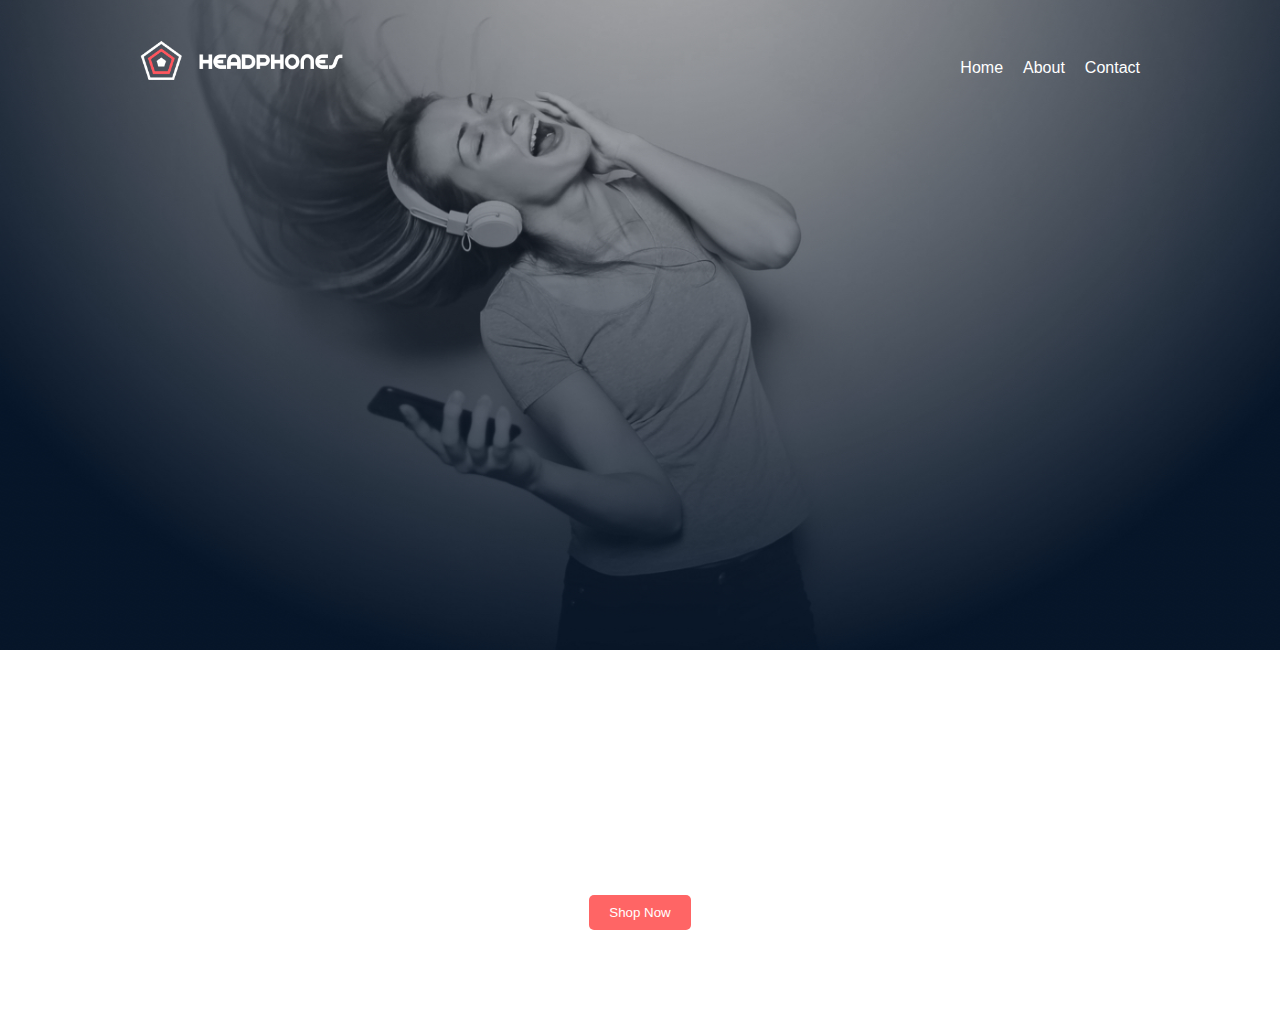
==== headphones/0-index.html @ b1ef0775 "Added all HTML and CSS files for homepage sections" ====
<!DOCTYPE html>
<html lang="en">
<head>
    <meta charset="UTF-8">
    <meta name="viewport" content="width=device-width, initial-scale=1.0">
    <title>Headphones</title>
    <!-- Link to CSS -->
    <link rel="stylesheet" href="0-styles.css">
</head>
<body>
    <!-- Header -->
    <header class="header">
        <div class="container">
            <h1 class="logo">
                <img src="images/logo_headphones.png" alt="Headphones Logo"> <!-- Add correct logo image -->
            </h1>
            <nav class="nav">
                <ul>
                    <li><a href="#home">Home</a></li>
                    <li><a href="#about">About</a></li>
                    <li><a href="#contact">Contact</a></li>
                </ul>
            </nav>
        </div>
    </header>

    <!-- Hero Section -->
    <section class="hero">
        <div class="container">
            <h1>Experience Sound Like Never Before</h1>
            <p>Discover premium headphones crafted for unparalleled audio quality.</p>
            <button class="cta">Shop Now</button>
        </div>
    </section>
</body>
</html>
---- headphones/0-styles.css ----
/* General Reset */
* {
    margin: 0;
    padding: 0;
    box-sizing: border-box;
}

/* Variables */
:root {
    --primary-color: #FF6565;
    --secondary-color: #333;
    --background-color: #f9f9f9;
    --font-family: 'Source Sans Pro', Arial, sans-serif;
}

/* Global Styles */
body {
    font-family: var(--font-family);
    line-height: 1.6;
    color: var(--secondary-color);
}

/* Header */
.header {
    background-color: #333; /* Dark background for the header */
    background-image: url('images/headphones_hero_1.jpg'); /* Ensure correct path and image */
    background-position: center center;
    background-size: cover;
    height: 650px; /* Set the height to cover the entire header */
    padding: 40px 0; /* Adjust the padding */
    color: #fff;
}

.header .container {
    max-width: 1000px;
    margin: 0 auto;
    display: flex;
    justify-content: space-between;
    align-items: center;
}

.header .logo img {
    height: 40px; /* Adjust the size of the logo */
}

.header .nav ul {
    list-style: none;
    display: flex;
    gap: 20px;
}

.header .nav a {
    text-decoration: none;
    color: #fff; /* White text for navigation links */
    font-size: 1rem;
    transition: color 0.3s ease;
}

.header .nav a:hover {
    color: var(--primary-color);
}

/* Hero Section */
.hero {
    background: url('images/hero-image.jpg') no-repeat center center/cover; /* Replace with your hero image */
    color: #fff;
    text-align: center;
    padding: 100px 20px;
}

.hero h1 {
    font-size: 2.5rem;
    margin-bottom: 20px;
}

.hero p {
    font-size: 1.2rem;
    margin-bottom: 30px;
}

.hero .cta {
    background-color: var(--primary-color);
    color: #fff;
    padding: 10px 20px;
    border: none;
    border-radius: 5px;
    cursor: pointer;
    transition: opacity 0.3s ease;
}

.hero .cta:hover {
    opacity: 0.9;
}

/* Media Query */
@media (max-width: 480px) {
    .header .container {
        flex-direction: column;
        text-align: center;
    }

    .nav ul {
        flex-direction: column;
        gap: 10px;
    }

    .hero h1 {
        font-size: 2rem;
    }

    .hero p {
        font-size: 1rem;
    }
}
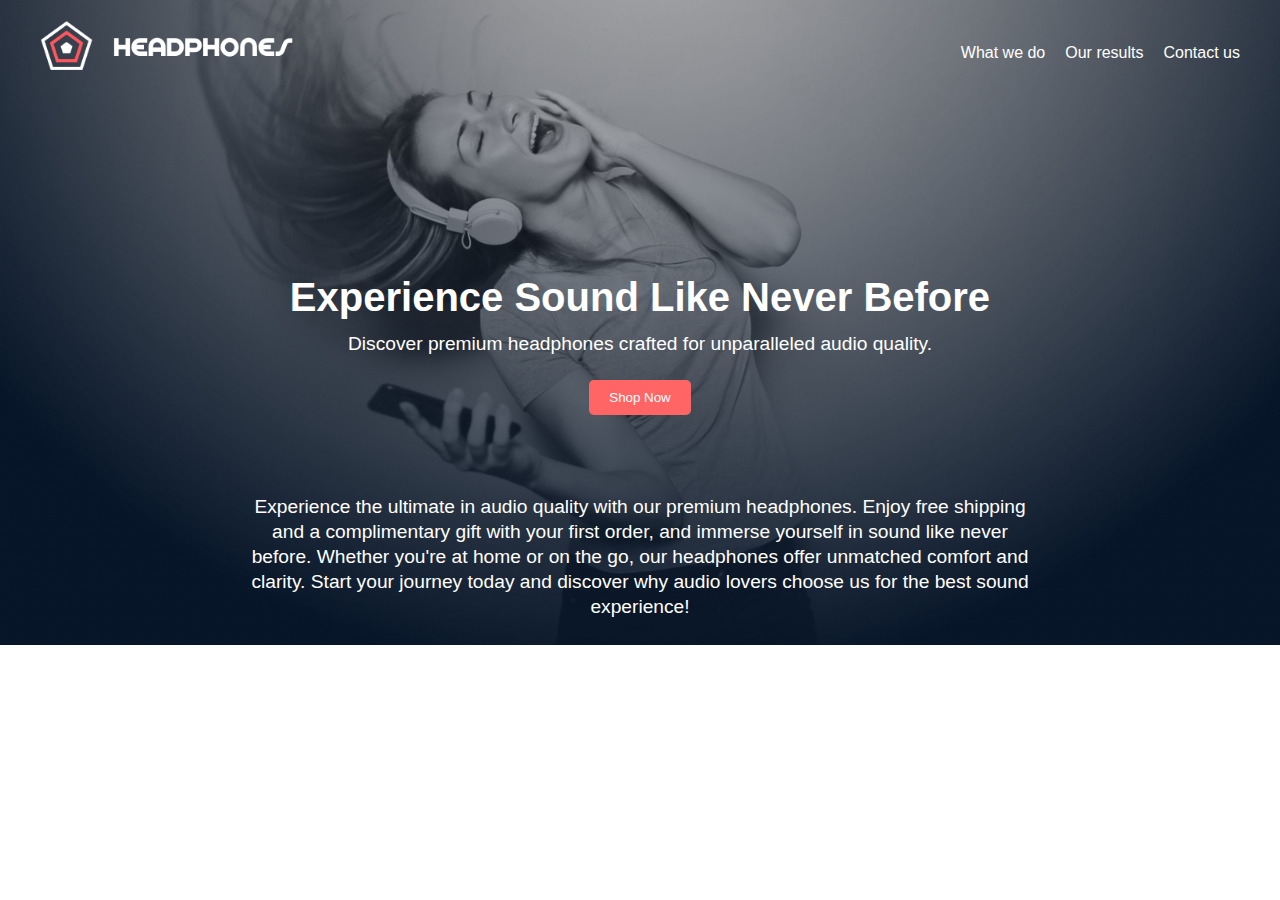
==== commit 76909ba8: "update all files" ====
--- a/headphones/0-index.html
+++ b/headphones/0-index.html
@@ -12,25 +12,26 @@
     <header class="header">
         <div class="container">
             <h1 class="logo">
-                <img src="images/logo_headphones.png" alt="Headphones Logo"> <!-- Add correct logo image -->
+                <img src="images/logo_headphones.png" alt="Headphones Logo">
             </h1>
             <nav class="nav">
                 <ul>
-                    <li><a href="#home">Home</a></li>
-                    <li><a href="#about">About</a></li>
-                    <li><a href="#contact">Contact</a></li>
+                    <li><a href="#what-we-do">What we do</a></li>
+                    <li><a href="#our-results">Our results</a></li>
+                    <li><a href="#contact-us">Contact us</a></li>
                 </ul>
             </nav>
         </div>
-    </header>
-
-    <!-- Hero Section -->
-    <section class="hero">
-        <div class="container">
+        <!-- Hero Section -->
+        <div class="hero">
             <h1>Experience Sound Like Never Before</h1>
             <p>Discover premium headphones crafted for unparalleled audio quality.</p>
             <button class="cta">Shop Now</button>
+            <p class="hero-note">Experience the ultimate in audio quality with our premium headphones. Enjoy free shipping and a 
+                complimentary gift with your first order, and immerse yourself in sound like never before. Whether you're at home 
+                or on the go, our headphones offer unmatched comfort and clarity. Start your journey today and discover why audio 
+                lovers choose us for the best sound experience!</p>
         </div>
-    </section>
+    </header>
 </body>
 </html>--- a/headphones/0-styles.css
+++ b/headphones/0-styles.css
@@ -1,4 +1,4 @@
-/* General Reset */
+/* Reset CSS */
 * {
     margin: 0;
     padding: 0;
@@ -9,7 +9,6 @@
 :root {
     --primary-color: #FF6565;
     --secondary-color: #333;
-    --background-color: #f9f9f9;
     --font-family: 'Source Sans Pro', Arial, sans-serif;
 }
 
@@ -22,25 +21,32 @@
 
 /* Header */
 .header {
-    background-color: #333; /* Dark background for the header */
-    background-image: url('images/headphones_hero_1.jpg'); /* Ensure correct path and image */
+    background-image: url('images/headphones_hero_1.jpg'); /* Single background image */
     background-position: center center;
     background-size: cover;
-    height: 650px; /* Set the height to cover the entire header */
-    padding: 40px 0; /* Adjust the padding */
+    height: 645px; /* Ensure the entire header is covered */
     color: #fff;
+    display: flex;
+    flex-direction: column;
+    justify-content: space-between;
+    align-items: center;
+    text-align: center;
+    padding: 20px;
+    position: relative;
 }
 
+/* Logo and Navigation Styling */
 .header .container {
-    max-width: 1000px;
-    margin: 0 auto;
     display: flex;
     justify-content: space-between;
     align-items: center;
+    width: 100%;
+    max-width: 1200px;
+    margin: 0 auto;
 }
 
 .header .logo img {
-    height: 40px; /* Adjust the size of the logo */
+    height: 50px;
 }
 
 .header .nav ul {
@@ -51,7 +57,7 @@
 
 .header .nav a {
     text-decoration: none;
-    color: #fff; /* White text for navigation links */
+    color: #fff;
     font-size: 1rem;
     transition: color 0.3s ease;
 }
@@ -62,20 +68,22 @@
 
 /* Hero Section */
 .hero {
-    background: url('images/hero-image.jpg') no-repeat center center/cover; /* Replace with your hero image */
-    color: #fff;
-    text-align: center;
-    padding: 100px 20px;
+    display: flex;
+    flex-direction: column;
+    justify-content: center;
+    align-items: center;
+    flex-grow: 1; /* Push content to fill available space */
 }
 
 .hero h1 {
     font-size: 2.5rem;
-    margin-bottom: 20px;
+    margin-bottom: 0px;
+    margin-top: 180px; /* Drop down the heading */
 }
 
 .hero p {
     font-size: 1.2rem;
-    margin-bottom: 30px;
+    margin-bottom: 20px; /* Adjusted margin for better spacing */
 }
 
 .hero .cta {
@@ -90,6 +98,17 @@
 
 .hero .cta:hover {
     opacity: 0.9;
+}
+
+/* Hero Note Section */
+.hero-note {
+    font-size: 1rem; /* Default font size */
+    margin-top: 80px; /* Adjust space from other elements */
+    color: #fff; /* White text */
+    width: 100%; /* Full width of container */
+    max-width: 800px; /* Maximum width for better readability */
+    text-align: center; /* Center text */
+    line-height: 1.3; /* Adjust line height */
 }
 
 /* Media Query */
@@ -111,4 +130,8 @@
     .hero p {
         font-size: 1rem;
     }
+
+    .hero-note {
+        font-size: 0.9rem; /* Smaller font size for mobile */
+    }
 }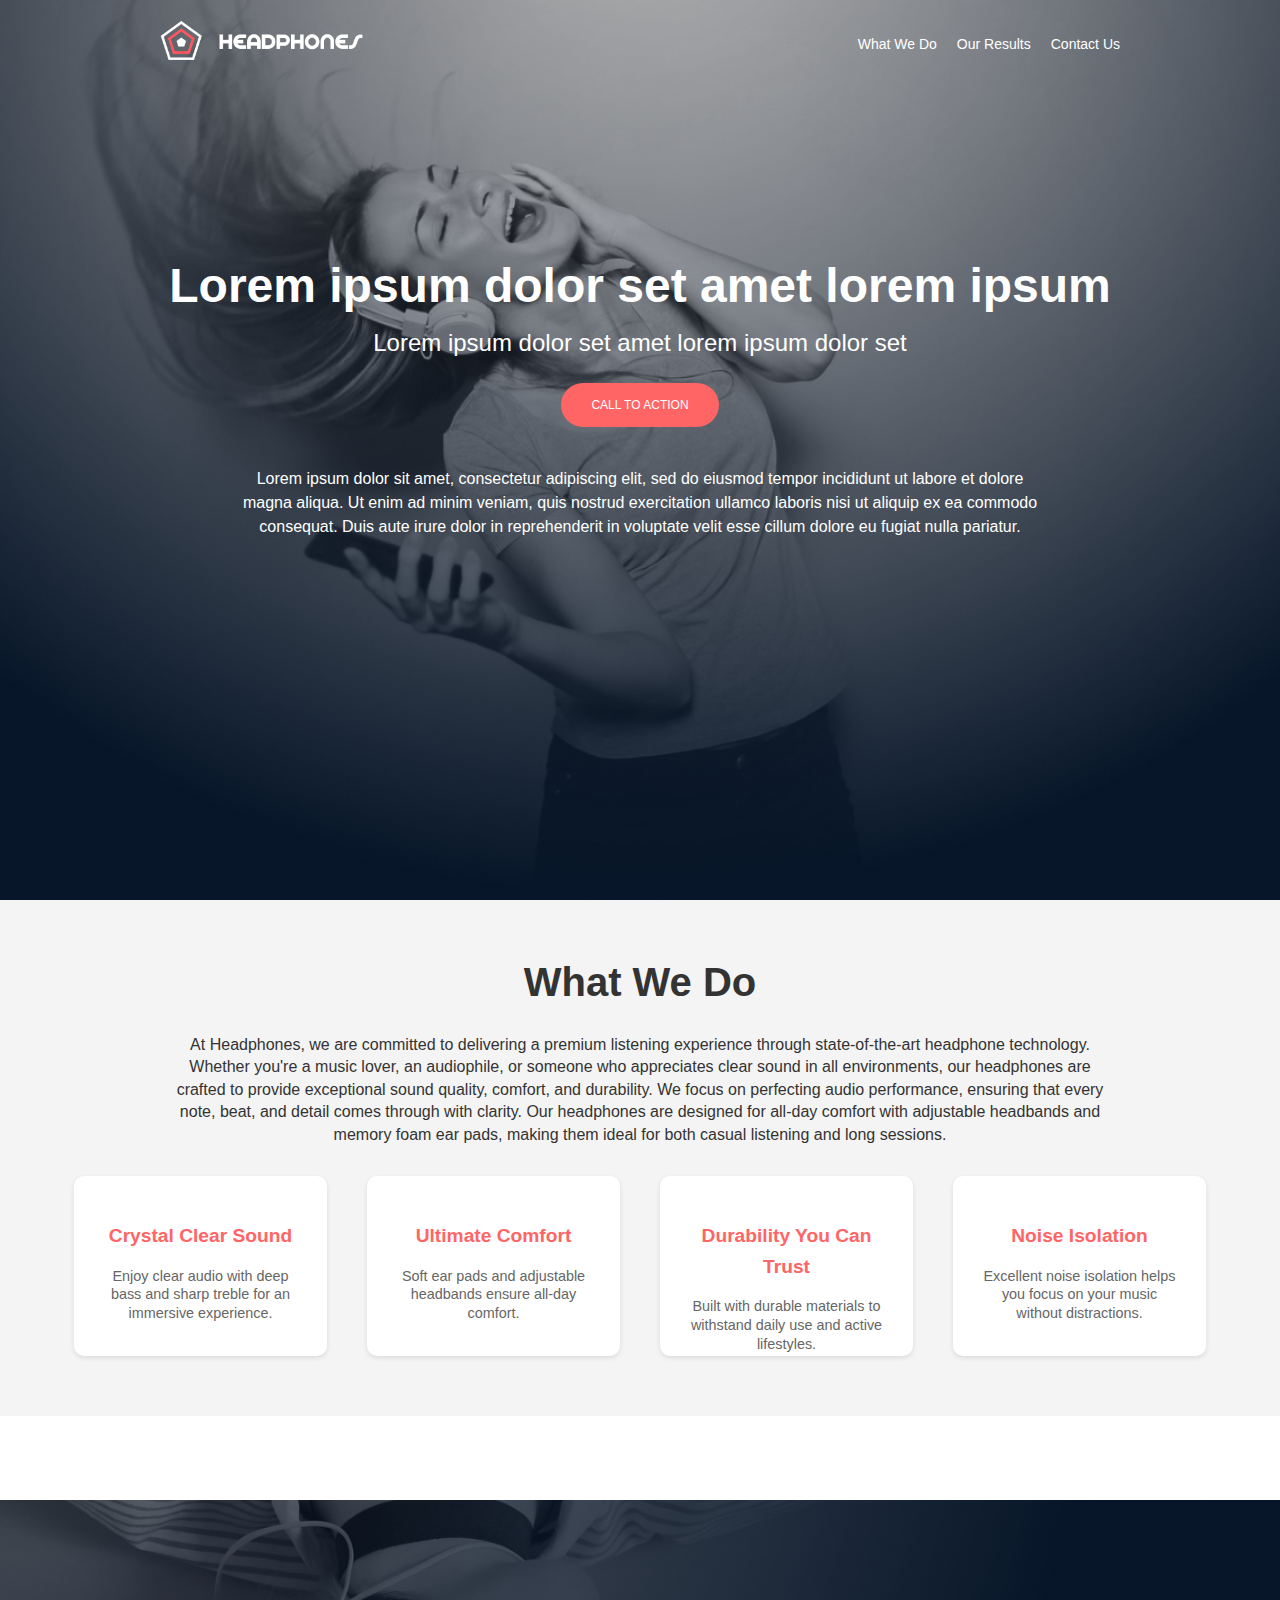
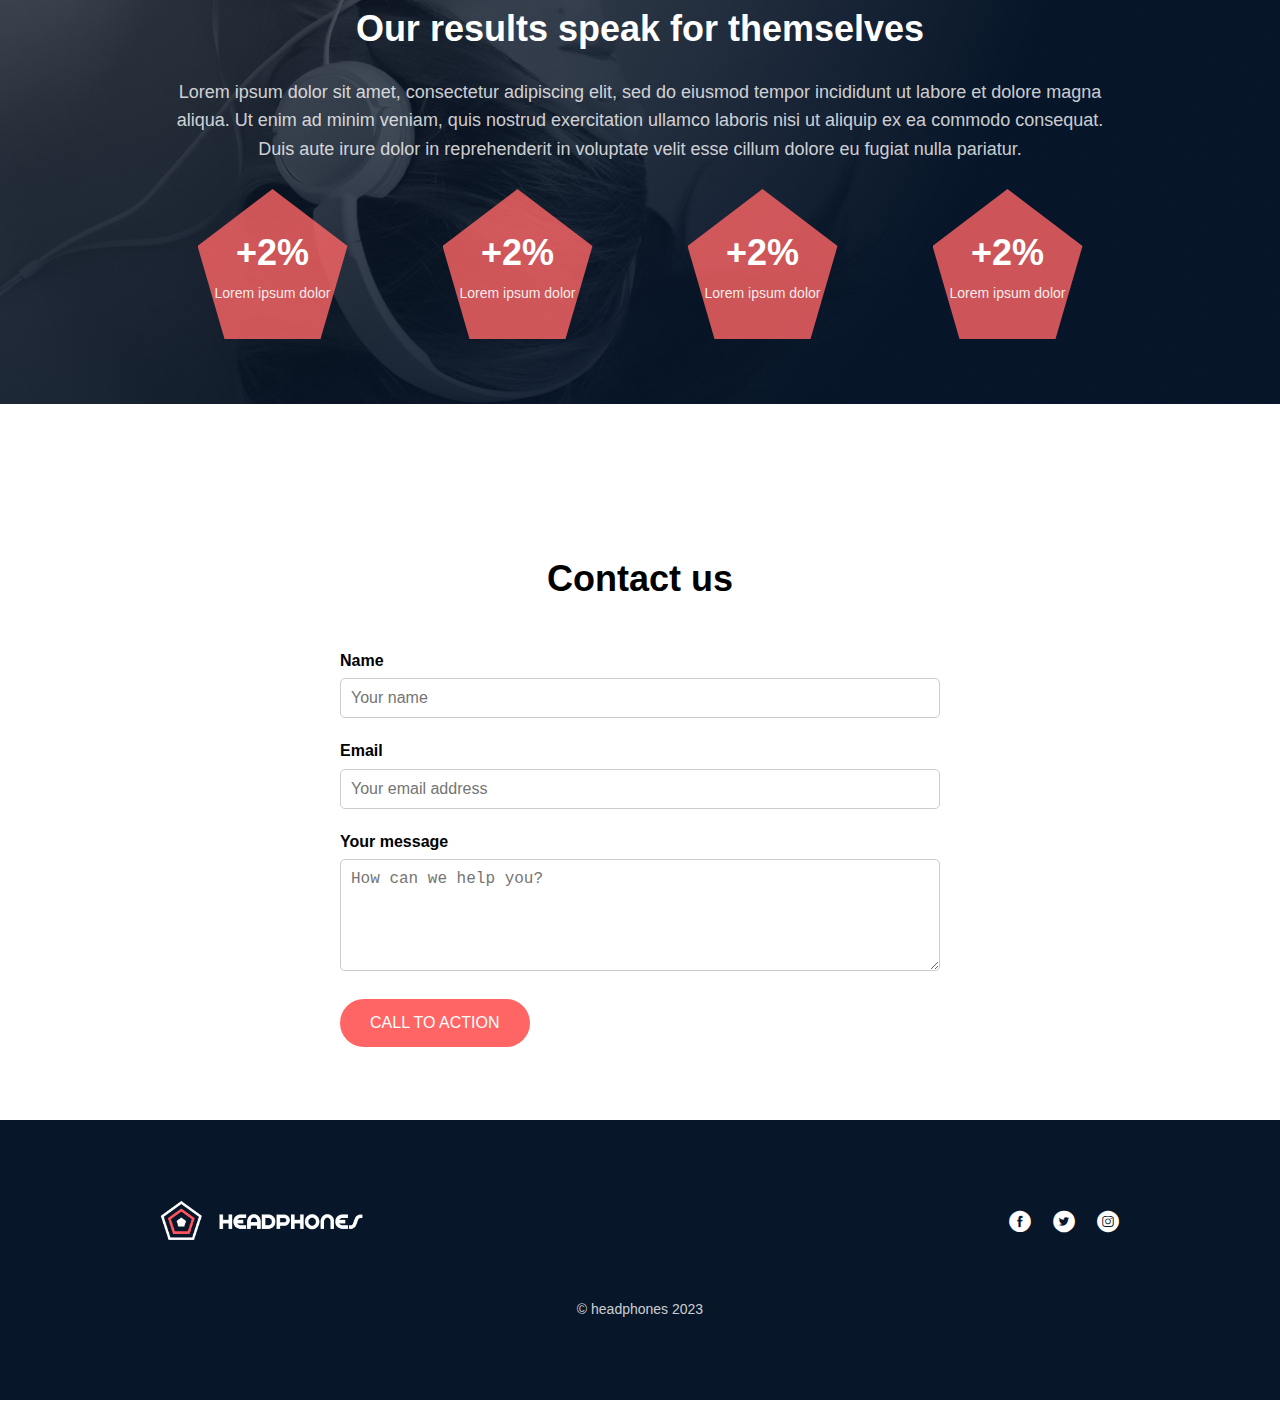
==== commit 5110bb31: "Updated all index files, styles, and folders" ====
--- a/headphones/0-index.html
+++ b/headphones/0-index.html
@@ -1,37 +1,53 @@
 <!DOCTYPE html>
 <html lang="en">
 <head>
-    <meta charset="UTF-8">
-    <meta name="viewport" content="width=device-width, initial-scale=1.0">
-    <title>Headphones</title>
-    <!-- Link to CSS -->
-    <link rel="stylesheet" href="0-styles.css">
+  <meta charset="UTF-8">
+  <meta name="viewport" content="width=device-width, initial-scale=1.0">
+  <title>Headphones</title>
+  <link rel="stylesheet" href="0-styles.css"> <!-- Link to the main stylesheet -->
+  <!-- Link to the custom font icons -->
+  <link rel="stylesheet" href="holberton_school-icon/holberton_school-icon.css">
 </head>
 <body>
-    <!-- Header -->
-    <header class="header">
-        <div class="container">
-            <h1 class="logo">
-                <img src="images/logo_headphones.png" alt="Headphones Logo">
-            </h1>
-            <nav class="nav">
-                <ul>
-                    <li><a href="#what-we-do">What we do</a></li>
-                    <li><a href="#our-results">Our results</a></li>
-                    <li><a href="#contact-us">Contact us</a></li>
-                </ul>
-            </nav>
-        </div>
-        <!-- Hero Section -->
-        <div class="hero">
-            <h1>Experience Sound Like Never Before</h1>
-            <p>Discover premium headphones crafted for unparalleled audio quality.</p>
-            <button class="cta">Shop Now</button>
-            <p class="hero-note">Experience the ultimate in audio quality with our premium headphones. Enjoy free shipping and a 
-                complimentary gift with your first order, and immerse yourself in sound like never before. Whether you're at home 
-                or on the go, our headphones offer unmatched comfort and clarity. Start your journey today and discover why audio 
-                lovers choose us for the best sound experience!</p>
-        </div>
-    </header>
+  <!-- Header Section -->
+  <header class="header">
+    <div class="container">
+      <!-- Logo -->
+      <div class="logo">
+        <img src="images/logo_headphones.png" alt="Headphones Logo">
+      </div>
+      <!-- Navigation Menu -->
+      <nav class="navbar">
+        <ul class="nav-list">
+          <li class="nav-item"><a href="#what-we-do">what we do</a></li>
+          <li class="nav-item"><a href="#our-results">our results</a></li>
+          <li class="nav-item"><a href="#contact-us">contact us</a></li>
+        </ul>
+      </nav>
+    </div>
+    <!-- Hero Section -->
+    <section class="hero">
+      <h1 class="hero-title">Lorem ipsum dolor set amet lorem ipsum</h1>
+      <p class="hero-subtitle">Lorem ipsum dolor set amet lorem ipsum dolor set</p>
+      <button class="hero-button">CALL TO ACTION</button>
+      <p class="hero-description">
+        Lorem ipsum dolor sit amet, consectetur adipiscing elit, sed do eiusmod tempor incididunt ut labore et dolore magna aliqua. 
+        Ut enim ad minim veniam, quis nostrud exercitation ullamco laboris nisi ut aliquip ex ea commodo consequat. Duis aute irure 
+        dolor in reprehenderit in voluptate velit esse cillum dolore eu fugiat nulla pariatur.
+      </p>
+    </section>
+  </header>
+
+  <!-- What We Do Section (Task 2) -->
+  <object id="what-we-do" type="text/html" data="1-index.html"></object>
+
+  <!-- Our Results Section (Task 3 + Task 6) -->
+  <object id="our-results" type="text/html" data="2-index.html"></object>
+
+  <!-- Contact Us Section (Task 4) -->
+  <object id="contact-us" type="text/html" data="3-index.html"></object>
+
+  <!-- Footer Section (Task 5) -->
+  <object id="footer" type="text/html" data="4-index.html"></object>
 </body>
 </html>--- a/headphones/0-styles.css
+++ b/headphones/0-styles.css
@@ -5,133 +5,188 @@
     box-sizing: border-box;
 }
 
-/* Variables */
-:root {
-    --primary-color: #FF6565;
-    --secondary-color: #333;
-    --font-family: 'Source Sans Pro', Arial, sans-serif;
+/* Set base font and color */
+body {
+    font-family: 'Source Sans Pro', sans-serif;
+    color: #fff;
+    line-height: 1.6;
 }
 
-/* Global Styles */
-body {
-    font-family: var(--font-family);
-    line-height: 1.6;
-    color: var(--secondary-color);
+/* Header Styles */
+.header {
+    background-image: url('images/headphones_hero_1.jpg');
+    background-size: cover;
+    background-position: center;
+    height: 100vh;
+    display: flex;
+    flex-direction: column;
+    align-items: center;
+    justify-content: flex-start;
+    text-align: center;
+    padding: 0;
 }
 
-/* Header */
-.header {
-    background-image: url('images/headphones_hero_1.jpg'); /* Single background image */
-    background-position: center center;
-    background-size: cover;
-    height: 645px; /* Ensure the entire header is covered */
-    color: #fff;
-    display: flex;
-    flex-direction: column;
-    justify-content: space-between;
-    align-items: center;
-    text-align: center;
-    padding: 20px;
-    position: relative;
-}
-
-/* Logo and Navigation Styling */
-.header .container {
+.container {
+    width: 100%;
+    max-width: 1000px;
+    margin: 0 auto;
     display: flex;
     justify-content: space-between;
     align-items: center;
-    width: 100%;
-    max-width: 1200px;
-    margin: 0 auto;
+    padding: 20px 20px 0;
 }
 
-.header .logo img {
-    height: 50px;
+/* LOGO */
+.logo img {
+    height: 40px;
 }
 
-.header .nav ul {
+/* Navbar (Desktop) */
+.navbar .nav-list {
     list-style: none;
     display: flex;
     gap: 20px;
+    margin: 0;
+    padding: 0;
 }
 
-.header .nav a {
+.navbar .nav-item a {
+    color: #fff;
     text-decoration: none;
-    color: #fff;
-    font-size: 1rem;
-    transition: color 0.3s ease;
+    text-transform: capitalize;
+    font-size: 14px;
 }
 
-.header .nav a:hover {
-    color: var(--primary-color);
+.navbar .nav-item a:hover,
+.navbar .nav-item a:active {
+    color: #FF6565;
 }
 
-/* Hero Section */
-.hero {
-    display: flex;
-    flex-direction: column;
-    justify-content: center;
-    align-items: center;
-    flex-grow: 1; /* Push content to fill available space */
+/* Responsive Navigation Menu for Mobile */
+.menu-toggle {
+    display: none;
+    font-size: 24px;
+    color: white;
+    background: none;
+    border: none;
+    cursor: pointer;
 }
 
-.hero h1 {
-    font-size: 2.5rem;
-    margin-bottom: 0px;
-    margin-top: 180px; /* Drop down the heading */
-}
-
-.hero p {
-    font-size: 1.2rem;
-    margin-bottom: 20px; /* Adjusted margin for better spacing */
-}
-
-.hero .cta {
-    background-color: var(--primary-color);
-    color: #fff;
-    padding: 10px 20px;
-    border: none;
-    border-radius: 5px;
-    cursor: pointer;
-    transition: opacity 0.3s ease;
-}
-
-.hero .cta:hover {
-    opacity: 0.9;
-}
-
-/* Hero Note Section */
-.hero-note {
-    font-size: 1rem; /* Default font size */
-    margin-top: 80px; /* Adjust space from other elements */
-    color: #fff; /* White text */
-    width: 100%; /* Full width of container */
-    max-width: 800px; /* Maximum width for better readability */
-    text-align: center; /* Center text */
-    line-height: 1.3; /* Adjust line height */
-}
-
-/* Media Query */
-@media (max-width: 480px) {
-    .header .container {
+@media (max-width: 768px) {
+    .navbar {
+        display: none;
         flex-direction: column;
+        position: absolute;
+        top: 60px;
+        left: 0;
+        width: 100%;
+        background: rgba(0, 0, 0, 0.9);
         text-align: center;
     }
 
-    .nav ul {
+    .navbar .nav-list {
         flex-direction: column;
         gap: 10px;
     }
 
-    .hero h1 {
-        font-size: 2rem;
+    .menu-toggle {
+        display: block;
     }
 
-    .hero p {
-        font-size: 1rem;
+    .navbar.active {
+        display: flex;
+    }
+}
+
+/* Hero Section Styles */
+.hero {
+    margin-top: 180px;
+}
+
+.hero-title {
+    font-size: 48px;
+    font-weight: bold;
+    margin-bottom: 0px;
+}
+
+.hero-subtitle {
+    font-size: 24px;
+    margin-bottom: 20px;
+}
+
+.hero-button {
+    background-color: #FF6565;
+    color: #fff;
+    border: none;
+    padding: 15px 30px;
+    font-size: 12px;
+    text-transform: uppercase;
+    cursor: pointer;
+    margin-bottom: 40px;
+    border-radius: 25px;
+}
+
+.hero-button:hover,
+.hero-button:active {
+    opacity: 0.9;
+}
+
+.hero-description {
+    max-width: 800px;
+    margin: 0 auto;
+    font-size: 16px;
+    line-height: 1.5;
+}
+
+/* Individual Heights for Each Section */
+#what-we-do {
+    height: auto;
+    min-height: 600px;
+}
+
+#our-results {
+    height: auto;
+    min-height: 600px;
+}
+
+#contact-us {
+    height: auto;
+    min-height: 620px;
+}
+
+#footer {
+    height: auto;
+    min-height: 300px;
+}
+
+/* Ensure embedded objects fit their content */
+object {
+    display: block;
+    width: 100%;
+    border: none;
+    overflow: hidden;
+}
+
+/* Mobile View Adjustments */
+@media (max-width: 480px) {
+    .hero {
+        margin-top: 100px;
     }
 
-    .hero-note {
-        font-size: 0.9rem; /* Smaller font size for mobile */
+    .hero-title {
+        font-size: 32px;
+    }
+
+    .hero-subtitle {
+        font-size: 18px;
+    }
+
+    .hero-description {
+        font-size: 14px;
+    }
+
+    object {
+        height: auto;
+        min-height: 400px;
     }
 }--- a/headphones/holberton_school-icon/holberton_school-icon.css
+++ b/headphones/holberton_school-icon/holberton_school-icon.css
@@ -0,0 +1,90 @@
+@font-face {
+  font-family: 'holberton_school-icon';
+  src:  url('fonts/holberton_school-icon.eot?sq4eq4');
+  src:  url('fonts/holberton_school-icon.eot?sq4eq4#iefix') format('embedded-opentype'),
+    url('fonts/holberton_school-icon.ttf?sq4eq4') format('truetype'),
+    url('fonts/holberton_school-icon.woff?sq4eq4') format('woff'),
+    url('fonts/holberton_school-icon.svg?sq4eq4#holberton_school-icon') format('svg');
+  font-weight: normal;
+  font-style: normal;
+  font-display: block;
+}
+
+[class^="holberton_school-icon-"], [class*=" holberton_school-icon-"] {
+  /* use !important to prevent issues with browser extensions that change fonts */
+  font-family: 'holberton_school-icon' !important;
+  speak: none;
+  font-style: normal;
+  font-weight: normal;
+  font-variant: normal;
+  text-transform: none;
+  line-height: 1;
+
+  /* Better Font Rendering =========== */
+  -webkit-font-smoothing: antialiased;
+  -moz-osx-font-smoothing: grayscale;
+}
+
+.holberton_school-icon-arrow_1:before {
+  content: "\e900";
+}
+.holberton_school-icon-arrow_2:before {
+  content: "\e901";
+}
+.holberton_school-icon-arrow_3:before {
+  content: "\e902";
+}
+.holberton_school-icon-arrow_4:before {
+  content: "\e903";
+}
+.holberton_school-icon-arrow_5:before {
+  content: "\e904";
+}
+.holberton_school-icon-check:before {
+  content: "\e905";
+}
+.holberton_school-icon-ic_bag:before {
+  content: "\e906";
+}
+.holberton_school-icon-ic_cart:before {
+  content: "\e907";
+}
+.holberton_school-icon-ic_facebook:before {
+  content: "\e908";
+}
+.holberton_school-icon-ic_hearing:before {
+  content: "\e909";
+}
+.holberton_school-icon-ic_instagram:before {
+  content: "\e90a";
+}
+.holberton_school-icon-ic_laptop:before {
+  content: "\e90b";
+}
+.holberton_school-icon-ic_money:before {
+  content: "\e90c";
+}
+.holberton_school-icon-ic_music:before {
+  content: "\e90d";
+}
+.holberton_school-icon-ic_sound:before {
+  content: "\e90e";
+}
+.holberton_school-icon-ic_twitter:before {
+  content: "\e90f";
+}
+.holberton_school-icon-ic_video:before {
+  content: "\e910";
+}
+.holberton_school-icon-menu:before {
+  content: "\e911";
+}
+.holberton_school-icon-search_1:before {
+  content: "\e912";
+}
+.holberton_school-icon-search_2:before {
+  content: "\e913";
+}
+.holberton_school-icon-star:before {
+  content: "\e914";
+}
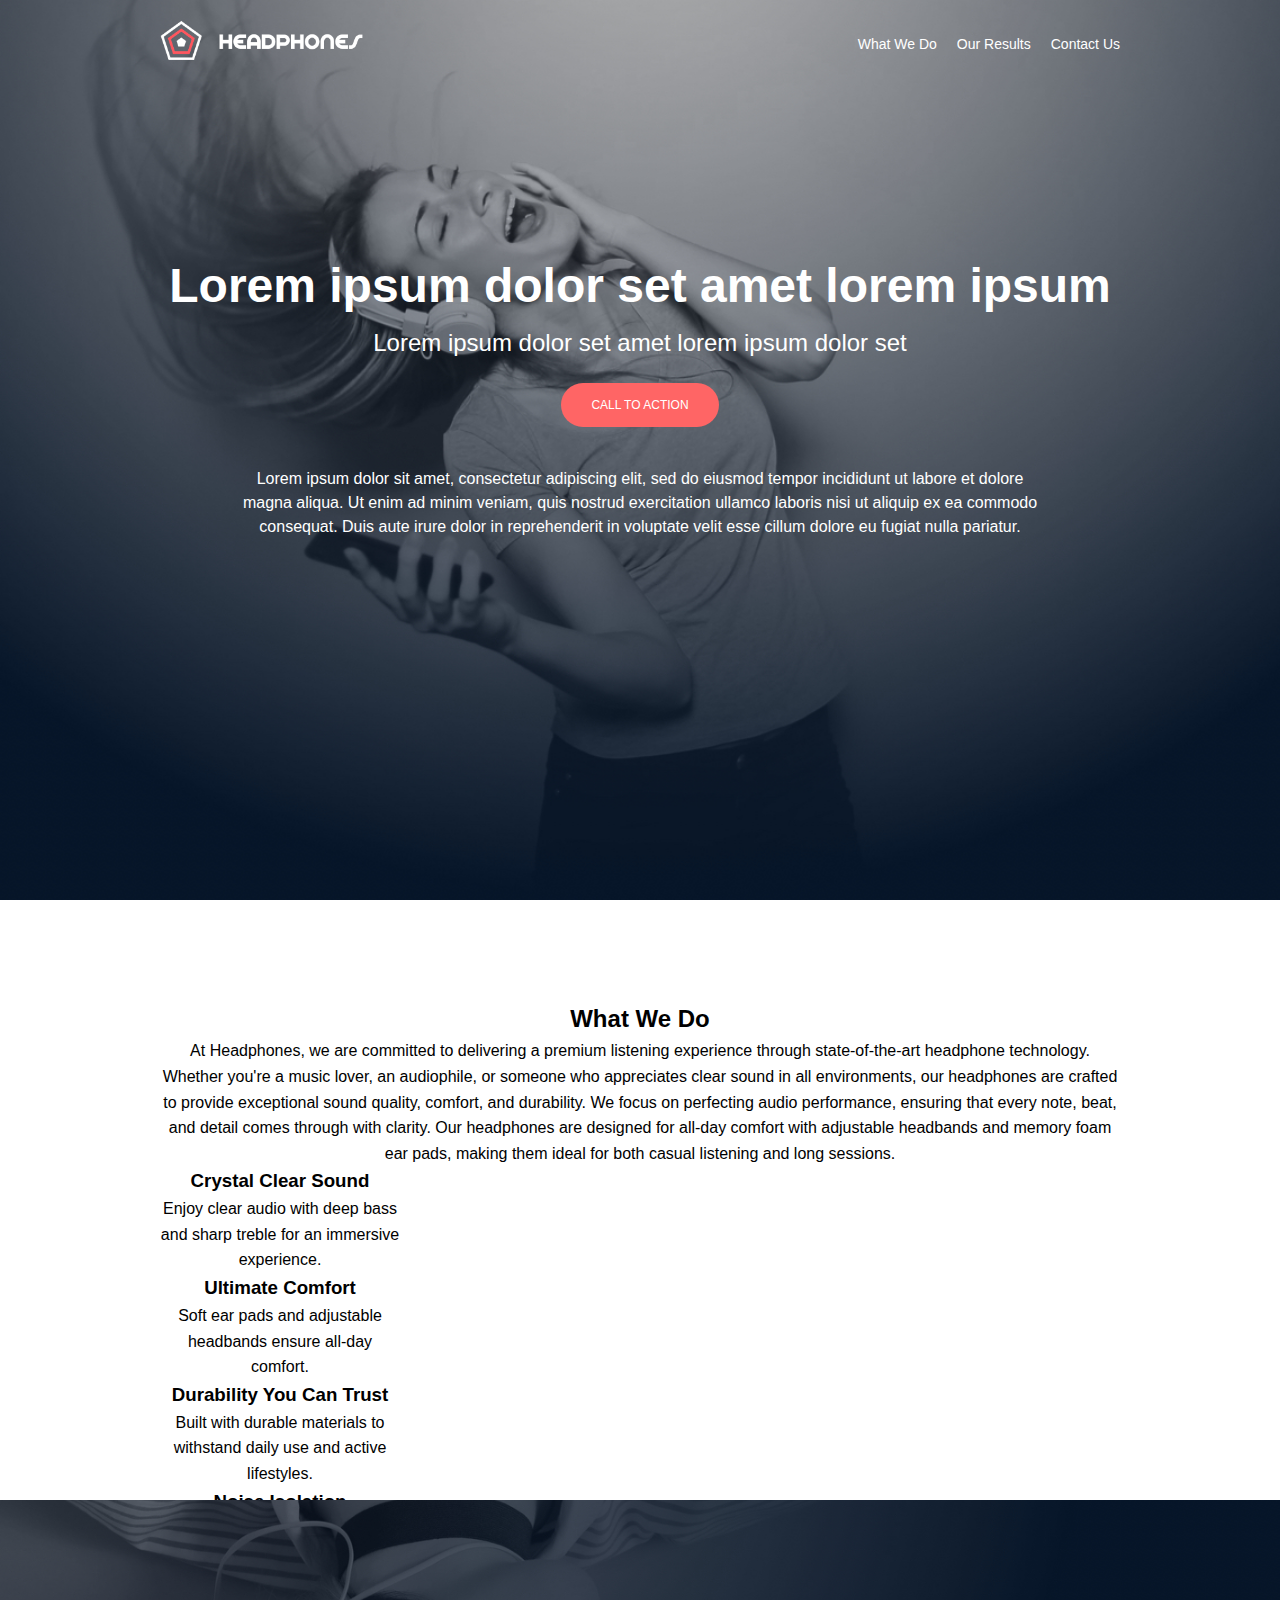
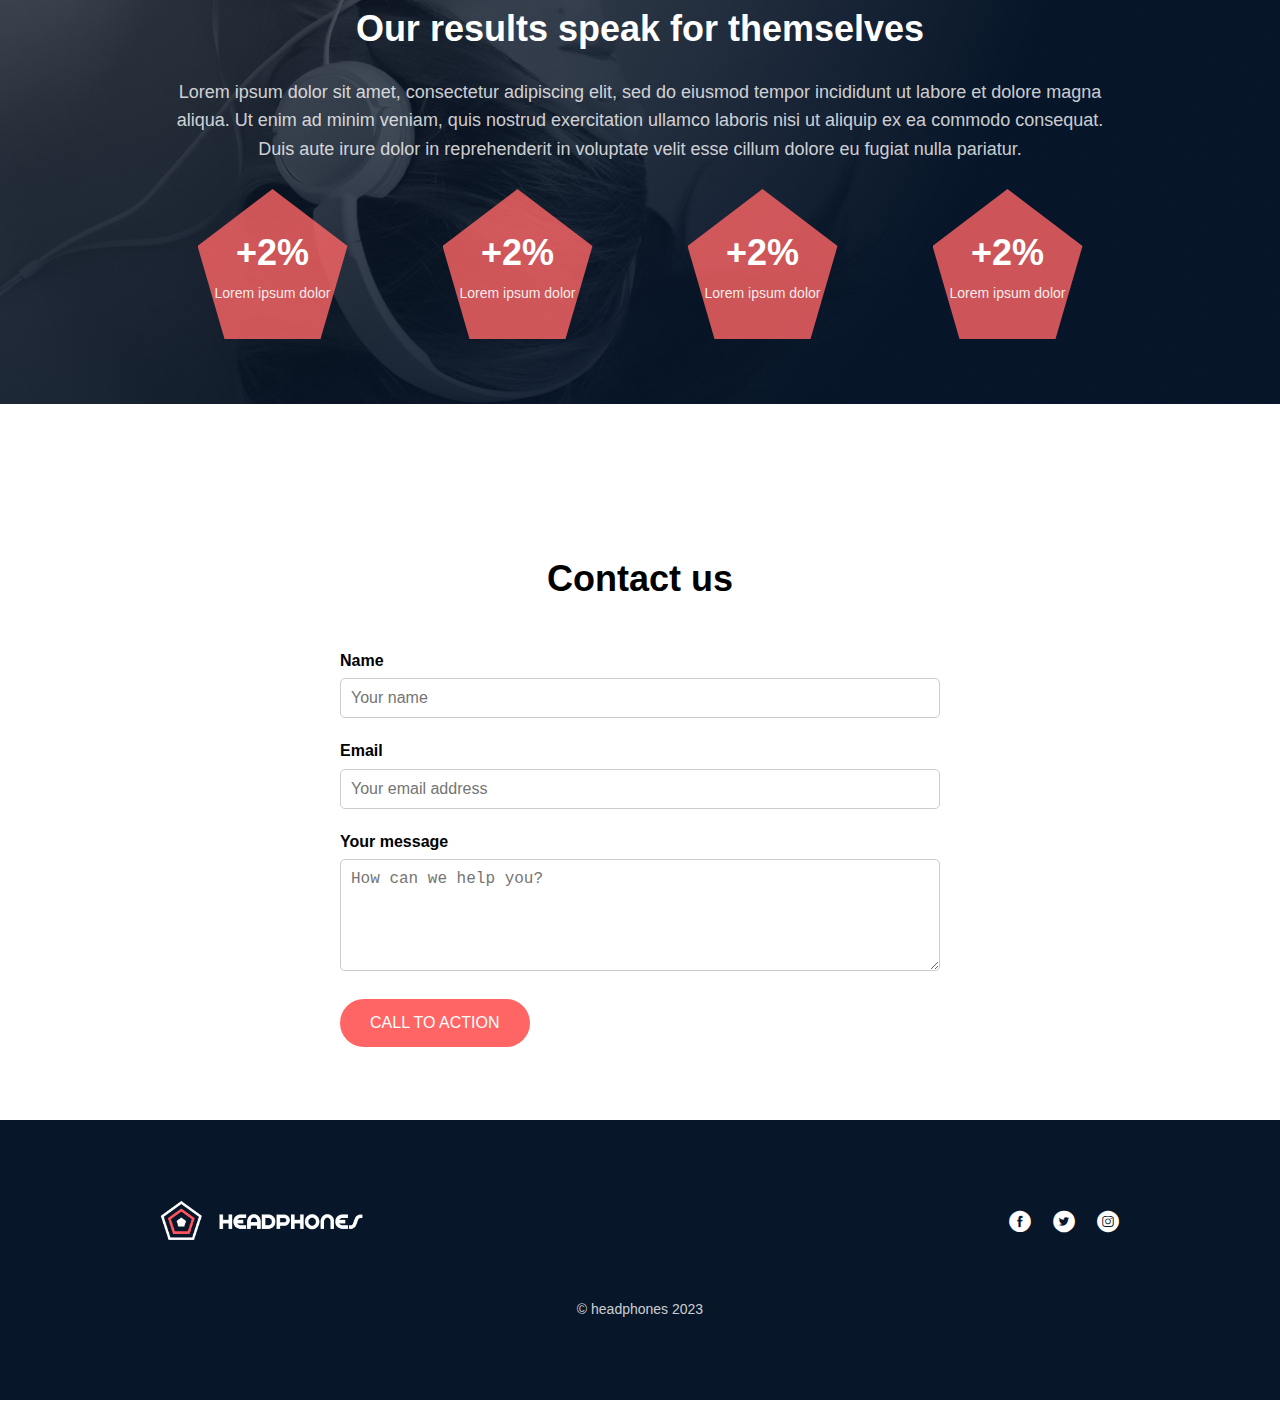
==== commit dff7badb: "Update all index, styles files" ====
--- a/headphones/0-index.html
+++ b/headphones/0-index.html
@@ -16,6 +16,11 @@
       <div class="logo">
         <img src="images/logo_headphones.png" alt="Headphones Logo">
       </div>
+
+    <!-- Hidden checkbox to control menu -->
+    <input type="checkbox" id="menu-checkbox">
+    <label for="menu-checkbox" class="menu-toggle">☰</label>
+
       <!-- Navigation Menu -->
       <nav class="navbar">
         <ul class="nav-list">
--- a/headphones/0-styles.css
+++ b/headphones/0-styles.css
@@ -167,26 +167,45 @@
     overflow: hidden;
 }
 
-/* Mobile View Adjustments */
-@media (max-width: 480px) {
-    .hero {
-        margin-top: 100px;
-    }
-
-    .hero-title {
-        font-size: 32px;
-    }
-
-    .hero-subtitle {
-        font-size: 18px;
-    }
-
-    .hero-description {
-        font-size: 14px;
-    }
-
-    object {
-        height: auto;
-        min-height: 400px;
+/* Hide the checkbox */
+#menu-checkbox {
+    display: none;
+}
+
+/* Hamburger menu button (☰) */
+.menu-toggle {
+    display: none;
+    cursor: pointer;
+    font-size: 28px;
+    color: white;
+    background: none;
+    border: none;
+    position: relative;
+    z-index: 10;
+}
+
+/* Mobile View */
+@media (max-width: 768px) {
+    /* Show hamburger icon */
+    .menu-toggle {
+        display: block;
+    }
+
+    /* Hide navbar by default */
+    .navbar {
+        display: none;
+        flex-direction: column;
+        position: absolute;
+        top: 60px;
+        left: 0;
+        width: 100%;
+        background: rgba(0, 0, 0, 0);
+        text-align: center;
+        padding: 20px 0;
+    }
+
+    /* Display menu when checkbox is checked */
+    #menu-checkbox:checked ~ .navbar {
+        display: flex;
     }
 }